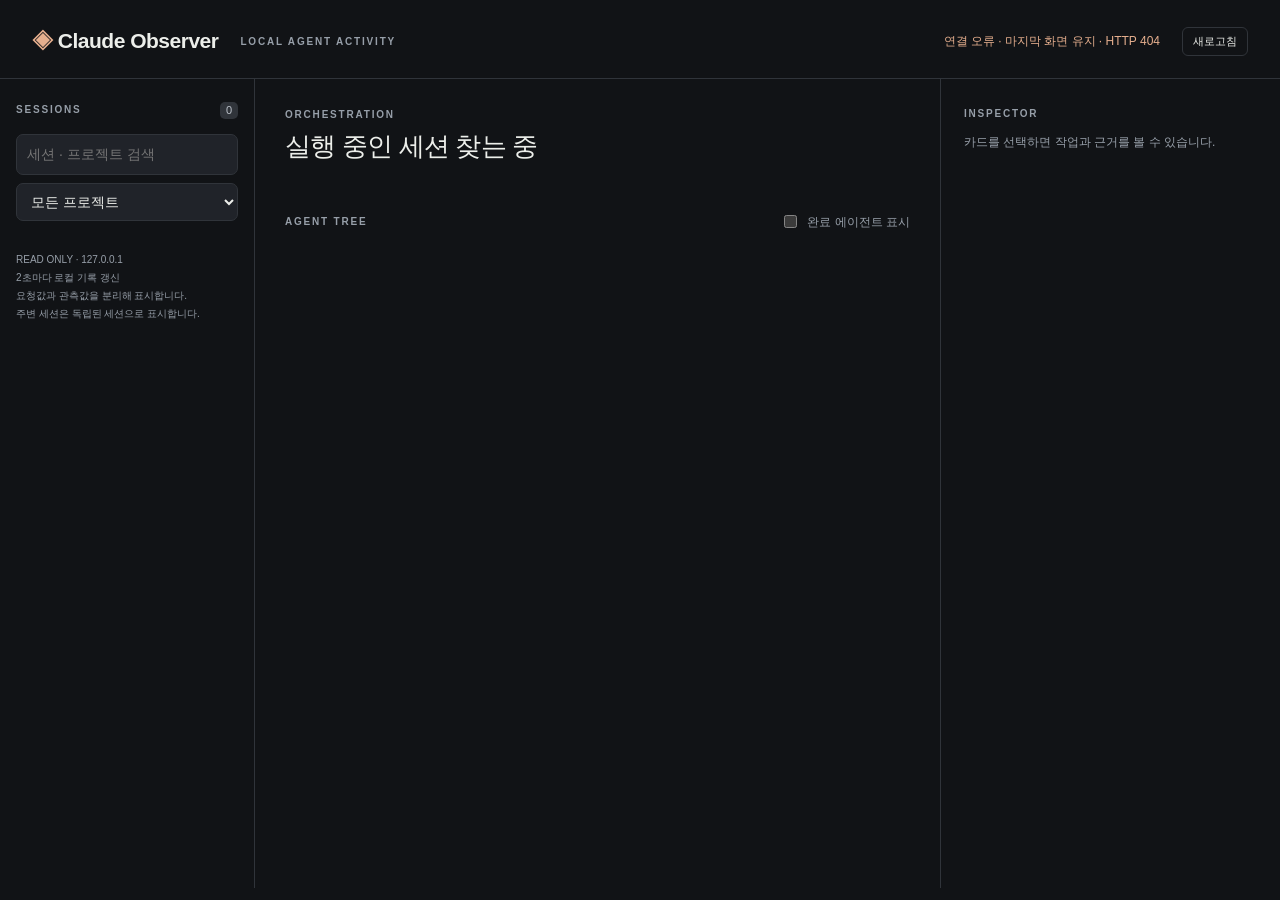
==== visualizer/classic.html @ 91a16f68 "feat: share han-project skills and pixel office visualizer" ====
<!doctype html>
<html lang="ko"><head><meta charset="utf-8"><meta name="viewport" content="width=device-width,initial-scale=1"><title>Claude Observer</title><link rel="icon" href="data:,">
<style>
:root{color-scheme:dark;--bg:#111316;--panel:#191c20;--line:#30343a;--muted:#979fa9;--text:#eceeea;--green:#acd6bb;--accent:#e6af8e}*{box-sizing:border-box}body{margin:0;background:var(--bg);color:var(--text);font:14px/1.55 -apple-system,BlinkMacSystemFont,'Apple SD Gothic Neo',sans-serif}button,input,select{font:inherit}button,select{cursor:pointer}button{color:inherit}header{padding:25px 32px 20px;border-bottom:1px solid var(--line);display:flex;align-items:center;gap:22px}.brand{font-size:21px;font-weight:650;letter-spacing:-.5px}.brand span{color:var(--accent)}.eyebrow{color:var(--muted);font-size:10px;letter-spacing:1.8px;font-weight:600}.status{margin-left:auto;display:flex;align-items:center;gap:8px;color:var(--green);font-size:12px}.dot{width:7px;height:7px;border-radius:50%;background:currentColor;display:inline-block;margin-right:6px}.layout{display:grid;grid-template-columns:255px minmax(360px,1fr) 340px;min-height:calc(100vh - 91px)}aside{padding:23px 16px;border-right:1px solid var(--line)}main{padding:28px 30px}.detail{border-left:1px solid var(--line);padding:27px 23px;min-width:0}.section-title{display:flex;align-items:center;justify-content:space-between;margin-bottom:15px}.count{background:#30343a;color:#bcc2ca;border-radius:5px;padding:0 6px;font-size:11px}input,select{width:100%;background:#202329;border:1px solid var(--line);color:var(--text);padding:9px 10px;border-radius:7px;outline:none}input:focus,select:focus{border-color:var(--accent)}select{margin-top:8px}.session{background:none;border:1px solid transparent;border-radius:8px;width:100%;text-align:left;padding:12px;margin-top:8px;display:block}.session:hover{background:#1d2025}.session.selected{background:#292621;border-color:#66503e}.session strong{font-weight:550;display:block;overflow:hidden;text-overflow:ellipsis;white-space:nowrap}.session small{display:block;color:var(--muted);font-size:11px;overflow:hidden;text-overflow:ellipsis;white-space:nowrap}.session .state{font-size:10px;margin-top:6px;color:var(--green)}h1{margin:4px 0 5px;font-size:26px;font-weight:550;letter-spacing:-.8px;overflow-wrap:anywhere}h2{font-size:17px;font-weight:550;overflow-wrap:anywhere}.sub{color:var(--muted);font-size:12px;overflow-wrap:anywhere}.metrics{display:flex;gap:8px;flex-wrap:wrap;margin:22px 0}.metric{border:1px solid var(--line);padding:8px 13px;border-radius:7px;color:var(--muted);font-size:12px}.metric b{color:var(--text);font-size:18px;margin-right:7px;font-weight:500}.toolbar{display:flex;align-items:center;justify-content:space-between;margin:24px 0 18px;gap:10px}.toggle{font-size:12px;color:var(--muted);display:flex;align-items:center;gap:7px;white-space:nowrap}.toggle input{width:auto;accent-color:var(--accent)}.node{background:var(--panel);border:1px solid var(--line);border-radius:10px;padding:16px 18px;margin-bottom:11px;cursor:pointer;position:relative}.node:hover{border-color:#68717c}.node.chosen{border-color:var(--accent)}.node.root{border-top:2px solid var(--accent)}.children{border-left:1px solid #41464d;margin-left:19px;padding-left:22px}.node-top{display:flex;gap:8px;align-items:center;justify-content:space-between}.node-title{font-size:14px;font-weight:550;overflow-wrap:anywhere}.badge{border:1px solid #435249;color:var(--green);border-radius:4px;padding:1px 6px;font-size:10px;white-space:nowrap}.badge.completed,.badge.idle,.badge.response-ended{border-color:#454b54;color:#a2aab4}.badge.unknown,.badge.observed{border-color:#5c5140;color:#d7bf90}.tags{display:flex;gap:7px;flex-wrap:wrap;margin-top:10px}.tag{font:11px/1.7 ui-monospace,SFMono-Regular,monospace;background:#24282e;border-radius:4px;padding:2px 7px;color:#c8d2e1}.tag.effort{color:var(--accent)}.activity{color:var(--muted);font-size:12px;margin:10px 0 0;overflow:hidden;text-overflow:ellipsis;white-space:nowrap}.detail-label{color:var(--muted);font-size:11px;margin:23px 0 7px}.prose{white-space:pre-wrap;overflow-wrap:anywhere;font-size:12px}.value{font-family:ui-monospace,SFMono-Regular,monospace;font-size:12px;overflow-wrap:anywhere}.source{font-size:10px;color:var(--muted);margin-top:4px}.event{border-left:1px solid var(--line);padding:0 0 18px 12px;font-size:11px;overflow-wrap:anywhere}.event time{display:block;color:var(--muted);font-size:10px}.quiet{color:var(--muted);font-size:12px}.error{color:#e9b78f;border:1px solid #705541;border-radius:7px;padding:12px;margin-bottom:15px;font-size:12px;white-space:pre-wrap}.empty{border:1px dashed var(--line);padding:40px 22px;border-radius:10px;color:var(--muted);text-align:center}.refresh{border:1px solid var(--line);background:transparent;border-radius:6px;padding:5px 10px;font-size:11px}.footer{margin-top:30px;color:var(--muted);font-size:10px;line-height:1.8}.relation{font-size:10px;color:var(--accent);margin-bottom:8px}.detail-id{font-size:10px;overflow-wrap:anywhere;color:var(--muted)}@media(min-width:1450px){.layout{grid-template-columns:270px minmax(360px,1fr) 400px}}@media(max-width:1100px){.layout{grid-template-columns:225px 1fr}.detail{grid-column:2;border-top:1px solid var(--line)}aside{grid-row:1/3}header{padding:20px}.status{font-size:10px}main{padding:24px}}@media(max-width:650px){.layout{display:block}aside{border-right:0;border-bottom:1px solid var(--line)}.detail{border-left:0}header{flex-wrap:wrap;gap:8px}.status{margin-left:0;width:100%}h1{font-size:22px}.children{margin-left:8px;padding-left:12px}}
</style></head><body>
<header><div class="brand"><span>◈</span> Claude Observer</div><div class="eyebrow">LOCAL AGENT ACTIVITY</div><div class="status" id="sync" role="status">수집 중…</div><button class="refresh" id="refresh">새로고침</button></header>
<div class="layout"><aside><div class="section-title"><span class="eyebrow">SESSIONS</span><span class="count" id="session-count">0</span></div><input id="search" aria-label="세션 검색" placeholder="세션 · 프로젝트 검색"><select id="project" aria-label="프로젝트 필터"><option value="">모든 프로젝트</option></select><div id="sessions"></div><div class="footer">READ ONLY · 127.0.0.1<br>2초마다 로컬 기록 갱신<br>요청값과 관측값을 분리해 표시합니다.<br>주변 세션은 독립된 세션으로 표시합니다.</div></aside>
<main><div id="errors" role="alert"></div><div class="eyebrow">ORCHESTRATION</div><h1 id="title">실행 중인 세션 찾는 중</h1><div class="sub" id="cwd"></div><div class="metrics" id="metrics"></div><div class="toolbar"><span class="eyebrow">AGENT TREE</span><label class="toggle"><input type="checkbox" id="completed">완료 에이전트 표시</label></div><div id="tree"></div></main>
<section class="detail" aria-label="선택한 에이전트 상세"><div class="eyebrow">INSPECTOR</div><div id="detail"><p class="quiet">카드를 선택하면 작업과 근거를 볼 수 있습니다.</p></div></section></div>
<script>
const $=id=>document.getElementById(id), state={data:null,session:localStorage.getItem('observer.session'),node:null,pending:false};
const labels={busy:'작업 중',idle:'입력 대기',completed:'완료','response-ended':'응답 종료',observed:'활동 관측',unknown:'미확인'};
function el(tag,cls,text){const e=document.createElement(tag);if(cls)e.className=cls;if(text!==undefined)e.textContent=text;return e}
function date(t){if(!t)return '시각 미기록';const d=new Date(typeof t==='number'&&t<1e12?t*1000:t);return isNaN(d)?String(t):d.toLocaleTimeString('ko-KR',{hour12:false})}
function model(n){return n.model||n.responseModel}
function field(parent,label,value,source){parent.append(el('div','detail-label',label),el('div','value',value||'미확인'));if(source)parent.append(el('div','source',source))}
function inspect(n){const d=$('detail');d.replaceChildren();if(!n){d.append(el('p','quiet','카드를 선택하세요.'));return}d.append(el('h2','',n.name),el('div','detail-id',n.id),el('span','badge '+n.status,labels[n.status]||n.status));field(d,'모델 · 최신 API 요청',n.model?.value,n.model&&n.model.source+' · '+date(n.model.at));field(d,'모델 · 최신 응답',n.responseModel?.value,n.responseModel&&n.responseModel.source+' · '+date(n.responseModel.at));field(d,'EFFORT · 관측값',n.effort?.value,n.effort&&n.effort.source+' · '+date(n.effort.at));if(n.kind==='agent'){field(d,'생성 시 요청 모델 / EFFORT',(n.requestedModel||'미기록')+' / '+(n.requestedEffort||'미기록'),'Agent 호출 또는 .meta.json · 실제 관측값과 다를 수 있음');field(d,'에이전트 유형',n.agentType);field(d,'부모 연결',n.parentId?'toolUseId 일치':'부모 미확인')}d.append(el('div','detail-label','작업 / 최근 요청'),el('div','prose',n.task||n.name));d.append(el('div','detail-label','최근 활동'));for(const event of [...n.events].reverse()){const e=el('div','event',event.text);e.prepend(el('time','',date(event.at)));d.append(e)}if(!n.events.length)d.append(el('p','quiet','아직 활동 기록이 없습니다.'));d.append(el('p','quiet','“활동 관측”은 기록이 있다는 뜻이며 현재 실행 여부는 미확인입니다. 모델과 effort는 표시된 시각의 관측값입니다.'))}
function render(){const data=state.data;if(!data)return;const query=$('search').value.toLowerCase(),proj=$('project').value;const sessions=data.sessions.filter(s=>(!proj||s.cwd===proj)&&(!query||(s.name+' '+s.cwd).toLowerCase().includes(query)));$('session-count').textContent=data.sessions.length;
if(!sessions.some(s=>s.id===state.session))state.session=sessions.find(s=>s.status==='busy')?.id||sessions[0]?.id;const s=data.sessions.find(s=>s.id===state.session);$('sessions').replaceChildren();for(const item of sessions){const b=el('button','session'+(item.id===state.session?' selected':''));b.append(el('strong','',item.name),el('small','',item.cwd),el('div','state',(labels[item.status]||item.status||'미확인')+' · PID '+item.pid));b.onclick=()=>{state.session=item.id;state.node=item.id;localStorage.setItem('observer.session',item.id);render()};$('sessions').append(b)}
$('title').textContent=s?.name||'실행 중인 세션 없음';$('cwd').textContent=s?.cwd||'Claude Code를 실행하면 세션이 여기에 표시됩니다.';const ns=data.nodes.filter(n=>n.sessionId===s?.id);$('metrics').replaceChildren();for(const [value,label] of [[ns.filter(n=>n.kind==='agent').length,'하위 에이전트'],[ns.filter(n=>n.status==='completed').length,'완료'],[ns.filter(n=>n.kind==='agent'&&n.status!=='completed').length,'기타 상태']]){const m=el('div','metric');m.append(el('b','',value),document.createTextNode(label));$('metrics').append(m)}
const show=$('completed').checked,root=$('tree');root.replaceChildren();const visited=new Set();function draw(n,container){if(visited.has(n.id))return;visited.add(n.id);const children=ns.filter(x=>x.parentId===n.id);if(!show&&n.status==='completed'&&!children.some(x=>x.status!=='completed'))return;const card=el('article','node'+(n.kind==='session'?' root':'')+(state.node===n.id?' chosen':''));card.tabIndex=0;card.setAttribute('role','button');const top=el('div','node-top');top.append(el('span','node-title',n.kind==='session'?'메인 · '+n.name:n.name),el('span','badge '+n.status,labels[n.status]||n.status));card.append(top);const tags=el('div','tags');tags.append(el('span','tag',model(n)?.value||('요청: '+(n.requestedModel||'모델 미확인'))),el('span','tag effort',n.effort?'effort '+n.effort.value:(n.requestedEffort?'요청 effort '+n.requestedEffort:'effort 미확인')));card.append(tags,el('p','activity',n.activity||n.task||'활동 기록 대기'));card.onclick=()=>{state.node=n.id;render()};card.onkeydown=e=>{if(e.key==='Enter'||e.key===' '){e.preventDefault();card.click()}};container.append(card);if(children.length){const branch=el('div','children');container.append(branch);children.forEach(c=>draw(c,branch))}}
ns.filter(n=>n.kind==='session').forEach(n=>draw(n,root));const unlinked=ns.filter(n=>!visited.has(n.id)&&(!n.parentId||!ns.some(p=>p.id===n.parentId)));if(unlinked.length){root.append(el('p','relation','세션 소속 · 부모 연결 미확인'));unlinked.forEach(n=>draw(n,root))}for(const n of ns)if(!visited.has(n.id))draw(n,root);if(!ns.length)root.append(el('div','empty','표시할 세션이 없습니다. 검색 또는 프로젝트 필터를 확인하세요.'));inspect(ns.find(n=>n.id===state.node)||ns.find(n=>n.kind==='session'));$('errors').replaceChildren();if(data.errors.length)$('errors').append(el('div','error','일부 기록을 읽지 못했습니다.\n'+data.errors.join('\n')))}
async function poll(){if(state.pending)return;state.pending=true;try{const response=await fetch('/api/snapshot');if(!response.ok)throw new Error('HTTP '+response.status);const data=await response.json();state.data=data;const selected=$('project').value,paths=[...new Set(data.sessions.map(s=>s.cwd))].sort();$('project').replaceChildren(el('option','','모든 프로젝트'));$('project').firstChild.value='';for(const path of paths){const o=el('option','',path.split('/').pop()||path);o.value=path;$('project').append(o)}$('project').value=paths.includes(selected)?selected:'';render();$('sync').textContent='● 로컬 연결됨 · '+date(data.generatedAt);$('sync').style.color='var(--green)'}catch(e){$('sync').textContent='연결 오류 · 마지막 화면 유지 · '+e.message;$('sync').style.color='var(--accent)'}finally{state.pending=false}}
$('search').oninput=render;$('project').onchange=render;$('completed').onchange=render;$('refresh').onclick=poll;poll();setInterval(poll,2000);
</script></body></html>
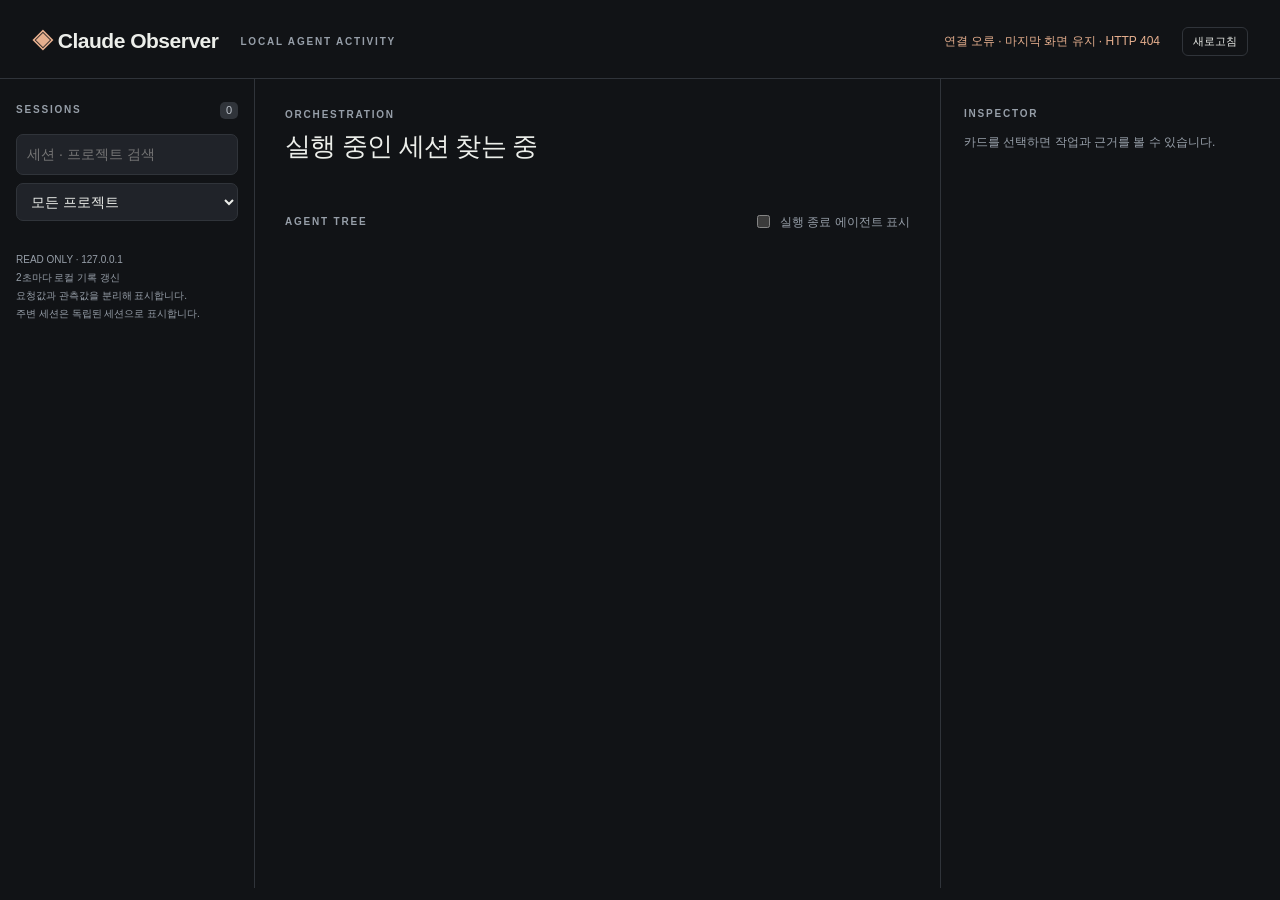
==== commit 718aae0b: "feat: verify role results and coordinator handoffs in pixel office" ====
--- a/visualizer/classic.html
+++ b/visualizer/classic.html
@@ -1,25 +1,25 @@
 <!doctype html>
 <html lang="ko"><head><meta charset="utf-8"><meta name="viewport" content="width=device-width,initial-scale=1"><title>Claude Observer</title><link rel="icon" href="data:,">
 <style>
-:root{color-scheme:dark;--bg:#111316;--panel:#191c20;--line:#30343a;--muted:#979fa9;--text:#eceeea;--green:#acd6bb;--accent:#e6af8e}*{box-sizing:border-box}body{margin:0;background:var(--bg);color:var(--text);font:14px/1.55 -apple-system,BlinkMacSystemFont,'Apple SD Gothic Neo',sans-serif}button,input,select{font:inherit}button,select{cursor:pointer}button{color:inherit}header{padding:25px 32px 20px;border-bottom:1px solid var(--line);display:flex;align-items:center;gap:22px}.brand{font-size:21px;font-weight:650;letter-spacing:-.5px}.brand span{color:var(--accent)}.eyebrow{color:var(--muted);font-size:10px;letter-spacing:1.8px;font-weight:600}.status{margin-left:auto;display:flex;align-items:center;gap:8px;color:var(--green);font-size:12px}.dot{width:7px;height:7px;border-radius:50%;background:currentColor;display:inline-block;margin-right:6px}.layout{display:grid;grid-template-columns:255px minmax(360px,1fr) 340px;min-height:calc(100vh - 91px)}aside{padding:23px 16px;border-right:1px solid var(--line)}main{padding:28px 30px}.detail{border-left:1px solid var(--line);padding:27px 23px;min-width:0}.section-title{display:flex;align-items:center;justify-content:space-between;margin-bottom:15px}.count{background:#30343a;color:#bcc2ca;border-radius:5px;padding:0 6px;font-size:11px}input,select{width:100%;background:#202329;border:1px solid var(--line);color:var(--text);padding:9px 10px;border-radius:7px;outline:none}input:focus,select:focus{border-color:var(--accent)}select{margin-top:8px}.session{background:none;border:1px solid transparent;border-radius:8px;width:100%;text-align:left;padding:12px;margin-top:8px;display:block}.session:hover{background:#1d2025}.session.selected{background:#292621;border-color:#66503e}.session strong{font-weight:550;display:block;overflow:hidden;text-overflow:ellipsis;white-space:nowrap}.session small{display:block;color:var(--muted);font-size:11px;overflow:hidden;text-overflow:ellipsis;white-space:nowrap}.session .state{font-size:10px;margin-top:6px;color:var(--green)}h1{margin:4px 0 5px;font-size:26px;font-weight:550;letter-spacing:-.8px;overflow-wrap:anywhere}h2{font-size:17px;font-weight:550;overflow-wrap:anywhere}.sub{color:var(--muted);font-size:12px;overflow-wrap:anywhere}.metrics{display:flex;gap:8px;flex-wrap:wrap;margin:22px 0}.metric{border:1px solid var(--line);padding:8px 13px;border-radius:7px;color:var(--muted);font-size:12px}.metric b{color:var(--text);font-size:18px;margin-right:7px;font-weight:500}.toolbar{display:flex;align-items:center;justify-content:space-between;margin:24px 0 18px;gap:10px}.toggle{font-size:12px;color:var(--muted);display:flex;align-items:center;gap:7px;white-space:nowrap}.toggle input{width:auto;accent-color:var(--accent)}.node{background:var(--panel);border:1px solid var(--line);border-radius:10px;padding:16px 18px;margin-bottom:11px;cursor:pointer;position:relative}.node:hover{border-color:#68717c}.node.chosen{border-color:var(--accent)}.node.root{border-top:2px solid var(--accent)}.children{border-left:1px solid #41464d;margin-left:19px;padding-left:22px}.node-top{display:flex;gap:8px;align-items:center;justify-content:space-between}.node-title{font-size:14px;font-weight:550;overflow-wrap:anywhere}.badge{border:1px solid #435249;color:var(--green);border-radius:4px;padding:1px 6px;font-size:10px;white-space:nowrap}.badge.completed,.badge.idle,.badge.response-ended{border-color:#454b54;color:#a2aab4}.badge.unknown,.badge.observed{border-color:#5c5140;color:#d7bf90}.tags{display:flex;gap:7px;flex-wrap:wrap;margin-top:10px}.tag{font:11px/1.7 ui-monospace,SFMono-Regular,monospace;background:#24282e;border-radius:4px;padding:2px 7px;color:#c8d2e1}.tag.effort{color:var(--accent)}.activity{color:var(--muted);font-size:12px;margin:10px 0 0;overflow:hidden;text-overflow:ellipsis;white-space:nowrap}.detail-label{color:var(--muted);font-size:11px;margin:23px 0 7px}.prose{white-space:pre-wrap;overflow-wrap:anywhere;font-size:12px}.value{font-family:ui-monospace,SFMono-Regular,monospace;font-size:12px;overflow-wrap:anywhere}.source{font-size:10px;color:var(--muted);margin-top:4px}.event{border-left:1px solid var(--line);padding:0 0 18px 12px;font-size:11px;overflow-wrap:anywhere}.event time{display:block;color:var(--muted);font-size:10px}.quiet{color:var(--muted);font-size:12px}.error{color:#e9b78f;border:1px solid #705541;border-radius:7px;padding:12px;margin-bottom:15px;font-size:12px;white-space:pre-wrap}.empty{border:1px dashed var(--line);padding:40px 22px;border-radius:10px;color:var(--muted);text-align:center}.refresh{border:1px solid var(--line);background:transparent;border-radius:6px;padding:5px 10px;font-size:11px}.footer{margin-top:30px;color:var(--muted);font-size:10px;line-height:1.8}.relation{font-size:10px;color:var(--accent);margin-bottom:8px}.detail-id{font-size:10px;overflow-wrap:anywhere;color:var(--muted)}@media(min-width:1450px){.layout{grid-template-columns:270px minmax(360px,1fr) 400px}}@media(max-width:1100px){.layout{grid-template-columns:225px 1fr}.detail{grid-column:2;border-top:1px solid var(--line)}aside{grid-row:1/3}header{padding:20px}.status{font-size:10px}main{padding:24px}}@media(max-width:650px){.layout{display:block}aside{border-right:0;border-bottom:1px solid var(--line)}.detail{border-left:0}header{flex-wrap:wrap;gap:8px}.status{margin-left:0;width:100%}h1{font-size:22px}.children{margin-left:8px;padding-left:12px}}
+:root{color-scheme:dark;--bg:#111316;--panel:#191c20;--line:#30343a;--muted:#979fa9;--text:#eceeea;--green:#acd6bb;--accent:#e6af8e}*{box-sizing:border-box}body{margin:0;background:var(--bg);color:var(--text);font:14px/1.55 -apple-system,BlinkMacSystemFont,'Apple SD Gothic Neo',sans-serif}button,input,select{font:inherit}button,select{cursor:pointer}button{color:inherit}header{padding:25px 32px 20px;border-bottom:1px solid var(--line);display:flex;align-items:center;gap:22px}.brand{font-size:21px;font-weight:650;letter-spacing:-.5px}.brand span{color:var(--accent)}.eyebrow{color:var(--muted);font-size:10px;letter-spacing:1.8px;font-weight:600}.status{margin-left:auto;display:flex;align-items:center;gap:8px;color:var(--green);font-size:12px}.dot{width:7px;height:7px;border-radius:50%;background:currentColor;display:inline-block;margin-right:6px}.layout{display:grid;grid-template-columns:255px minmax(360px,1fr) 340px;min-height:calc(100vh - 91px)}aside{padding:23px 16px;border-right:1px solid var(--line)}main{padding:28px 30px}.detail{border-left:1px solid var(--line);padding:27px 23px;min-width:0}.section-title{display:flex;align-items:center;justify-content:space-between;margin-bottom:15px}.count{background:#30343a;color:#bcc2ca;border-radius:5px;padding:0 6px;font-size:11px}input,select{width:100%;background:#202329;border:1px solid var(--line);color:var(--text);padding:9px 10px;border-radius:7px;outline:none}input:focus,select:focus{border-color:var(--accent)}select{margin-top:8px}.session{background:none;border:1px solid transparent;border-radius:8px;width:100%;text-align:left;padding:12px;margin-top:8px;display:block}.session:hover{background:#1d2025}.session.selected{background:#292621;border-color:#66503e}.session strong{font-weight:550;display:block;overflow:hidden;text-overflow:ellipsis;white-space:nowrap}.session small{display:block;color:var(--muted);font-size:11px;overflow:hidden;text-overflow:ellipsis;white-space:nowrap}.session .state{font-size:10px;margin-top:6px;color:var(--green)}h1{margin:4px 0 5px;font-size:26px;font-weight:550;letter-spacing:-.8px;overflow-wrap:anywhere}h2{font-size:17px;font-weight:550;overflow-wrap:anywhere}.sub{color:var(--muted);font-size:12px;overflow-wrap:anywhere}.metrics{display:flex;gap:8px;flex-wrap:wrap;margin:22px 0}.metric{border:1px solid var(--line);padding:8px 13px;border-radius:7px;color:var(--muted);font-size:12px}.metric b{color:var(--text);font-size:18px;margin-right:7px;font-weight:500}.toolbar{display:flex;align-items:center;justify-content:space-between;margin:24px 0 18px;gap:10px}.toggle{font-size:12px;color:var(--muted);display:flex;align-items:center;gap:7px;white-space:nowrap}.toggle input{width:auto;accent-color:var(--accent)}.node{background:var(--panel);border:1px solid var(--line);border-radius:10px;padding:16px 18px;margin-bottom:11px;cursor:pointer;position:relative}.node:hover{border-color:#68717c}.node.chosen{border-color:var(--accent)}.node.root{border-top:2px solid var(--accent)}.children{border-left:1px solid #41464d;margin-left:19px;padding-left:22px}.node-top{display:flex;gap:8px;align-items:center;justify-content:space-between}.node-title{font-size:14px;font-weight:550;overflow-wrap:anywhere}.badge{border:1px solid #435249;color:var(--green);border-radius:4px;padding:1px 6px;font-size:10px;white-space:nowrap}.badge.ended,.badge.idle,.badge.response-ended{border-color:#454b54;color:#a2aab4}.badge.unknown,.badge.observed{border-color:#5c5140;color:#d7bf90}.tags{display:flex;gap:7px;flex-wrap:wrap;margin-top:10px}.tag{font:11px/1.7 ui-monospace,SFMono-Regular,monospace;background:#24282e;border-radius:4px;padding:2px 7px;color:#c8d2e1}.tag.effort{color:var(--accent)}.activity{color:var(--muted);font-size:12px;margin:10px 0 0;overflow:hidden;text-overflow:ellipsis;white-space:nowrap}.detail-label{color:var(--muted);font-size:11px;margin:23px 0 7px}.prose{white-space:pre-wrap;overflow-wrap:anywhere;font-size:12px}.value{font-family:ui-monospace,SFMono-Regular,monospace;font-size:12px;overflow-wrap:anywhere}.source{font-size:10px;color:var(--muted);margin-top:4px}.event{border-left:1px solid var(--line);padding:0 0 18px 12px;font-size:11px;overflow-wrap:anywhere}.event time{display:block;color:var(--muted);font-size:10px}.quiet{color:var(--muted);font-size:12px}.error{color:#e9b78f;border:1px solid #705541;border-radius:7px;padding:12px;margin-bottom:15px;font-size:12px;white-space:pre-wrap}.empty{border:1px dashed var(--line);padding:40px 22px;border-radius:10px;color:var(--muted);text-align:center}.refresh{border:1px solid var(--line);background:transparent;border-radius:6px;padding:5px 10px;font-size:11px}.footer{margin-top:30px;color:var(--muted);font-size:10px;line-height:1.8}.relation{font-size:10px;color:var(--accent);margin-bottom:8px}.detail-id{font-size:10px;overflow-wrap:anywhere;color:var(--muted)}@media(min-width:1450px){.layout{grid-template-columns:270px minmax(360px,1fr) 400px}}@media(max-width:1100px){.layout{grid-template-columns:225px 1fr}.detail{grid-column:2;border-top:1px solid var(--line)}aside{grid-row:1/3}header{padding:20px}.status{font-size:10px}main{padding:24px}}@media(max-width:650px){.layout{display:block}aside{border-right:0;border-bottom:1px solid var(--line)}.detail{border-left:0}header{flex-wrap:wrap;gap:8px}.status{margin-left:0;width:100%}h1{font-size:22px}.children{margin-left:8px;padding-left:12px}}
 </style></head><body>
 <header><div class="brand"><span>◈</span> Claude Observer</div><div class="eyebrow">LOCAL AGENT ACTIVITY</div><div class="status" id="sync" role="status">수집 중…</div><button class="refresh" id="refresh">새로고침</button></header>
 <div class="layout"><aside><div class="section-title"><span class="eyebrow">SESSIONS</span><span class="count" id="session-count">0</span></div><input id="search" aria-label="세션 검색" placeholder="세션 · 프로젝트 검색"><select id="project" aria-label="프로젝트 필터"><option value="">모든 프로젝트</option></select><div id="sessions"></div><div class="footer">READ ONLY · 127.0.0.1<br>2초마다 로컬 기록 갱신<br>요청값과 관측값을 분리해 표시합니다.<br>주변 세션은 독립된 세션으로 표시합니다.</div></aside>
-<main><div id="errors" role="alert"></div><div class="eyebrow">ORCHESTRATION</div><h1 id="title">실행 중인 세션 찾는 중</h1><div class="sub" id="cwd"></div><div class="metrics" id="metrics"></div><div class="toolbar"><span class="eyebrow">AGENT TREE</span><label class="toggle"><input type="checkbox" id="completed">완료 에이전트 표시</label></div><div id="tree"></div></main>
+<main><div id="errors" role="alert"></div><div class="eyebrow">ORCHESTRATION</div><h1 id="title">실행 중인 세션 찾는 중</h1><div class="sub" id="cwd"></div><div class="metrics" id="metrics"></div><div class="toolbar"><span class="eyebrow">AGENT TREE</span><label class="toggle"><input type="checkbox" id="ended">실행 종료 에이전트 표시</label></div><div id="tree"></div></main>
 <section class="detail" aria-label="선택한 에이전트 상세"><div class="eyebrow">INSPECTOR</div><div id="detail"><p class="quiet">카드를 선택하면 작업과 근거를 볼 수 있습니다.</p></div></section></div>
 <script>
 const $=id=>document.getElementById(id), state={data:null,session:localStorage.getItem('observer.session'),node:null,pending:false};
-const labels={busy:'작업 중',idle:'입력 대기',completed:'완료','response-ended':'응답 종료',observed:'활동 관측',unknown:'미확인'};
+const labels={busy:'작업 중',idle:'입력 대기',ended:'실행 종료',recorded:'이전 담당 기록 · 실행 미확인','response-ended':'응답 종료',observed:'활동 관측',unknown:'미확인'};
 function el(tag,cls,text){const e=document.createElement(tag);if(cls)e.className=cls;if(text!==undefined)e.textContent=text;return e}
 function date(t){if(!t)return '시각 미기록';const d=new Date(typeof t==='number'&&t<1e12?t*1000:t);return isNaN(d)?String(t):d.toLocaleTimeString('ko-KR',{hour12:false})}
 function model(n){return n.model||n.responseModel}
 function field(parent,label,value,source){parent.append(el('div','detail-label',label),el('div','value',value||'미확인'));if(source)parent.append(el('div','source',source))}
-function inspect(n){const d=$('detail');d.replaceChildren();if(!n){d.append(el('p','quiet','카드를 선택하세요.'));return}d.append(el('h2','',n.name),el('div','detail-id',n.id),el('span','badge '+n.status,labels[n.status]||n.status));field(d,'모델 · 최신 API 요청',n.model?.value,n.model&&n.model.source+' · '+date(n.model.at));field(d,'모델 · 최신 응답',n.responseModel?.value,n.responseModel&&n.responseModel.source+' · '+date(n.responseModel.at));field(d,'EFFORT · 관측값',n.effort?.value,n.effort&&n.effort.source+' · '+date(n.effort.at));if(n.kind==='agent'){field(d,'생성 시 요청 모델 / EFFORT',(n.requestedModel||'미기록')+' / '+(n.requestedEffort||'미기록'),'Agent 호출 또는 .meta.json · 실제 관측값과 다를 수 있음');field(d,'에이전트 유형',n.agentType);field(d,'부모 연결',n.parentId?'toolUseId 일치':'부모 미확인')}d.append(el('div','detail-label','작업 / 최근 요청'),el('div','prose',n.task||n.name));d.append(el('div','detail-label','최근 활동'));for(const event of [...n.events].reverse()){const e=el('div','event',event.text);e.prepend(el('time','',date(event.at)));d.append(e)}if(!n.events.length)d.append(el('p','quiet','아직 활동 기록이 없습니다.'));d.append(el('p','quiet','“활동 관측”은 기록이 있다는 뜻이며 현재 실행 여부는 미확인입니다. 모델과 effort는 표시된 시각의 관측값입니다.'))}
+function inspect(n){const d=$('detail');d.replaceChildren();if(!n){d.append(el('p','quiet','카드를 선택하세요.'));return}d.append(el('h2','',n.name),el('div','detail-id',n.id),el('span','badge '+n.status,labels[n.status]||n.status));field(d,'역할',n.agentType||(n.kind==='session'?'coordinator':'미확인'));field(d,'작업 결과',({pending:'결과 대기',ready:'검토 대기',blocked:'진행 차단',failed:'검증 실패',changes_requested:'보완 요청',accepted:'수락 완료'})[n.outcome]||'미확인 · 실행 종료는 성공을 의미하지 않습니다');field(d,'모델 · 최신 API 요청',n.model?.value,n.model&&n.model.source+' · '+date(n.model.at));field(d,'모델 · 최신 응답',n.responseModel?.value,n.responseModel&&n.responseModel.source+' · '+date(n.responseModel.at));field(d,'EFFORT · 관측값',n.effort?.value,n.effort&&n.effort.source+' · '+date(n.effort.at));if(n.kind==='agent'){field(d,'생성 시 요청 모델 / EFFORT',(n.requestedModel||'미기록')+' / '+(n.requestedEffort||'미기록'),'Agent 호출 또는 .meta.json · 실제 관측값과 다를 수 있음');field(d,'에이전트 유형',n.agentType);field(d,'부모 연결',n.parentId?'toolUseId 일치':'부모 미확인')}d.append(el('div','detail-label','작업 / 최근 요청'),el('div','prose',n.task||n.name));d.append(el('div','detail-label','최근 활동'));for(const event of [...n.events].reverse()){const e=el('div','event',event.text);e.prepend(el('time','',date(event.at)));d.append(e)}if(!n.events.length)d.append(el('p','quiet','아직 활동 기록이 없습니다.'));d.append(el('p','quiet','“활동 관측”은 기록이 있다는 뜻이며 현재 실행 여부는 미확인입니다. 모델과 effort는 표시된 시각의 관측값입니다.'))}
 function render(){const data=state.data;if(!data)return;const query=$('search').value.toLowerCase(),proj=$('project').value;const sessions=data.sessions.filter(s=>(!proj||s.cwd===proj)&&(!query||(s.name+' '+s.cwd).toLowerCase().includes(query)));$('session-count').textContent=data.sessions.length;
 if(!sessions.some(s=>s.id===state.session))state.session=sessions.find(s=>s.status==='busy')?.id||sessions[0]?.id;const s=data.sessions.find(s=>s.id===state.session);$('sessions').replaceChildren();for(const item of sessions){const b=el('button','session'+(item.id===state.session?' selected':''));b.append(el('strong','',item.name),el('small','',item.cwd),el('div','state',(labels[item.status]||item.status||'미확인')+' · PID '+item.pid));b.onclick=()=>{state.session=item.id;state.node=item.id;localStorage.setItem('observer.session',item.id);render()};$('sessions').append(b)}
-$('title').textContent=s?.name||'실행 중인 세션 없음';$('cwd').textContent=s?.cwd||'Claude Code를 실행하면 세션이 여기에 표시됩니다.';const ns=data.nodes.filter(n=>n.sessionId===s?.id);$('metrics').replaceChildren();for(const [value,label] of [[ns.filter(n=>n.kind==='agent').length,'하위 에이전트'],[ns.filter(n=>n.status==='completed').length,'완료'],[ns.filter(n=>n.kind==='agent'&&n.status!=='completed').length,'기타 상태']]){const m=el('div','metric');m.append(el('b','',value),document.createTextNode(label));$('metrics').append(m)}
-const show=$('completed').checked,root=$('tree');root.replaceChildren();const visited=new Set();function draw(n,container){if(visited.has(n.id))return;visited.add(n.id);const children=ns.filter(x=>x.parentId===n.id);if(!show&&n.status==='completed'&&!children.some(x=>x.status!=='completed'))return;const card=el('article','node'+(n.kind==='session'?' root':'')+(state.node===n.id?' chosen':''));card.tabIndex=0;card.setAttribute('role','button');const top=el('div','node-top');top.append(el('span','node-title',n.kind==='session'?'메인 · '+n.name:n.name),el('span','badge '+n.status,labels[n.status]||n.status));card.append(top);const tags=el('div','tags');tags.append(el('span','tag',model(n)?.value||('요청: '+(n.requestedModel||'모델 미확인'))),el('span','tag effort',n.effort?'effort '+n.effort.value:(n.requestedEffort?'요청 effort '+n.requestedEffort:'effort 미확인')));card.append(tags,el('p','activity',n.activity||n.task||'활동 기록 대기'));card.onclick=()=>{state.node=n.id;render()};card.onkeydown=e=>{if(e.key==='Enter'||e.key===' '){e.preventDefault();card.click()}};container.append(card);if(children.length){const branch=el('div','children');container.append(branch);children.forEach(c=>draw(c,branch))}}
+$('title').textContent=s?.name||'실행 중인 세션 없음';$('cwd').textContent=s?.cwd||'Claude Code를 실행하면 세션이 여기에 표시됩니다.';const ns=data.nodes.filter(n=>n.sessionId===s?.id);$('metrics').replaceChildren();for(const [value,label] of [[ns.filter(n=>n.kind==='agent').length,'하위 에이전트'],[ns.filter(n=>n.status==='ended').length,'실행 종료'],[ns.filter(n=>n.kind==='agent'&&n.status!=='ended').length,'기타 상태']]){const m=el('div','metric');m.append(el('b','',value),document.createTextNode(label));$('metrics').append(m)}
+const show=$('ended').checked,root=$('tree');root.replaceChildren();const visited=new Set();function draw(n,container){if(visited.has(n.id))return;visited.add(n.id);const children=ns.filter(x=>x.parentId===n.id);if(!show&&n.status==='ended'&&!children.some(x=>x.status!=='ended'))return;const card=el('article','node'+(n.kind==='session'?' root':'')+(state.node===n.id?' chosen':''));card.tabIndex=0;card.setAttribute('role','button');const top=el('div','node-top');top.append(el('span','node-title',n.kind==='session'?'메인 · '+n.name:n.name),el('span','badge '+n.status,labels[n.status]||n.status));card.append(top);const tags=el('div','tags');tags.append(el('span','tag',model(n)?.value||('요청: '+(n.requestedModel||'모델 미확인'))),el('span','tag effort',n.effort?'effort '+n.effort.value:(n.requestedEffort?'요청 effort '+n.requestedEffort:'effort 미확인')));card.append(tags,el('p','activity',n.activity||n.task||'활동 기록 대기'));card.onclick=()=>{state.node=n.id;render()};card.onkeydown=e=>{if(e.key==='Enter'||e.key===' '){e.preventDefault();card.click()}};container.append(card);if(children.length){const branch=el('div','children');container.append(branch);children.forEach(c=>draw(c,branch))}}
 ns.filter(n=>n.kind==='session').forEach(n=>draw(n,root));const unlinked=ns.filter(n=>!visited.has(n.id)&&(!n.parentId||!ns.some(p=>p.id===n.parentId)));if(unlinked.length){root.append(el('p','relation','세션 소속 · 부모 연결 미확인'));unlinked.forEach(n=>draw(n,root))}for(const n of ns)if(!visited.has(n.id))draw(n,root);if(!ns.length)root.append(el('div','empty','표시할 세션이 없습니다. 검색 또는 프로젝트 필터를 확인하세요.'));inspect(ns.find(n=>n.id===state.node)||ns.find(n=>n.kind==='session'));$('errors').replaceChildren();if(data.errors.length)$('errors').append(el('div','error','일부 기록을 읽지 못했습니다.\n'+data.errors.join('\n')))}
 async function poll(){if(state.pending)return;state.pending=true;try{const response=await fetch('/api/snapshot');if(!response.ok)throw new Error('HTTP '+response.status);const data=await response.json();state.data=data;const selected=$('project').value,paths=[...new Set(data.sessions.map(s=>s.cwd))].sort();$('project').replaceChildren(el('option','','모든 프로젝트'));$('project').firstChild.value='';for(const path of paths){const o=el('option','',path.split('/').pop()||path);o.value=path;$('project').append(o)}$('project').value=paths.includes(selected)?selected:'';render();$('sync').textContent='● 로컬 연결됨 · '+date(data.generatedAt);$('sync').style.color='var(--green)'}catch(e){$('sync').textContent='연결 오류 · 마지막 화면 유지 · '+e.message;$('sync').style.color='var(--accent)'}finally{state.pending=false}}
-$('search').oninput=render;$('project').onchange=render;$('completed').onchange=render;$('refresh').onclick=poll;poll();setInterval(poll,2000);
+$('search').oninput=render;$('project').onchange=render;$('ended').onchange=render;$('refresh').onclick=poll;poll();setInterval(poll,2000);
 </script></body></html>
